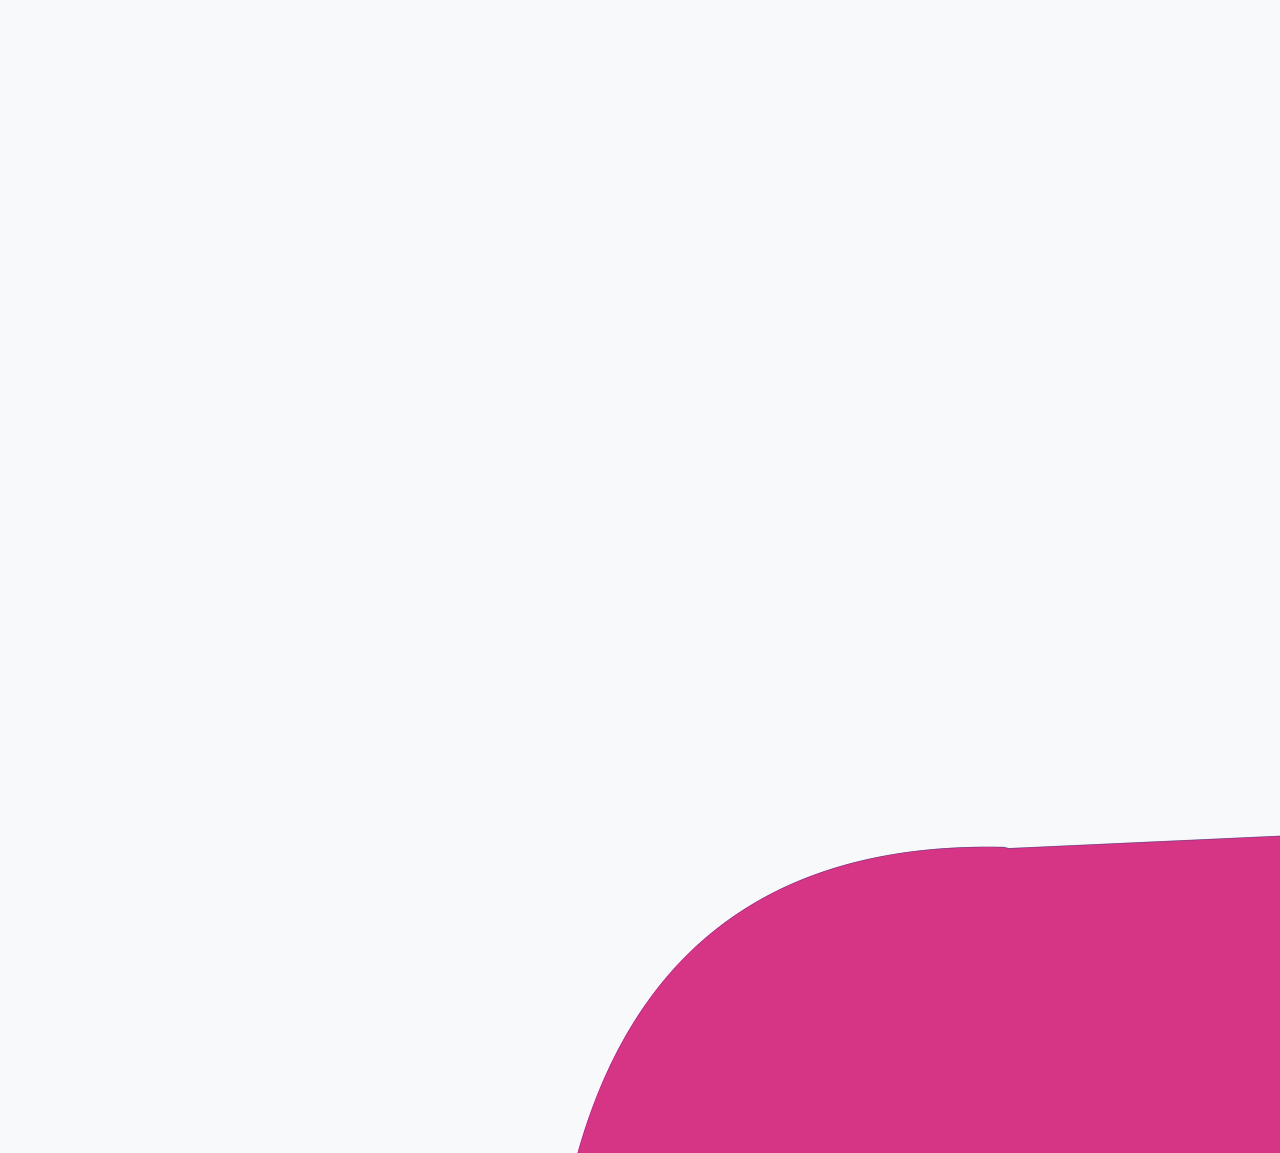
==== index.html @ 32a00dfa "Rename Landing.html to index.html" ====
<!DOCTYPE html>
<html lang="en">
<head>
    <meta charset="UTF-8">
    <meta name="viewport" content="width=device-width, initial-scale=1.0">
    <title>Portafolio</title>

    <!-- Link para bootstrap -->
    <link href="https://cdn.jsdelivr.net/npm/bootstrap@5.3.3/dist/css/bootstrap.min.css" rel="stylesheet" integrity="sha384-QWTKZyjpPEjISv5WaRU9OFeRpok6YctnYmDr5pNlyT2bRjXh0JMhjY6hW+ALEwIH" crossorigin="anonymous">
    
    <!-- Agrega el icono para la pestaña del navegador -->
    <link rel="icon" href="img/logo.png" type="image/x-icon">

    <!-- link al archivo css -->
    <link rel="stylesheet" href="style.css">

    <!-- tipografia de titulos -->
    <link rel="preconnect" href="https://fonts.googleapis.com">
    <link rel="preconnect" href="https://fonts.gstatic.com" crossorigin>
    <link href="https://fonts.googleapis.com/css2?family=Mochiy+Pop+One&display=swap" rel="stylesheet">

    <!-- tipografia de los textos -->
    <link rel="preconnect" href="https://fonts.googleapis.com">
    <link rel="preconnect" href="https://fonts.gstatic.com" crossorigin>
    <link href="https://fonts.googleapis.com/css2?family=Oswald:wght@200..700&display=swap" rel="stylesheet">

    <!-- icono -->
    <link rel="stylesheet" href="https://fonts.googleapis.com/css2?family=Material+Symbols+Outlined:opsz,wght,FILL,GRAD@24,400,0,0" /> 

</head>


<body>

    <header>

        <nav class="navbar navbar-expand-lg bg-body-tertiary fixed-top">
            <div class="container-fluid">
              <a class="navbar-brand" href="#">
                <img src="img/logo.png" alt="logo" class="logo">
                <h1>LaoArt</h1>
            </a>
              <button class="navbar-toggler" type="button" data-bs-toggle="collapse" data-bs-target="#navbarSupportedContent" aria-controls="navbarSupportedContent" aria-expanded="false" aria-label="Toggle navigation">
                <span class="navbar-toggler-icon"></span>
              </button>
              <div class="collapse navbar-collapse" id="navbarSupportedContent">

                <ul class="navbar-nav me-auto mb-2 mb-lg-0">
                  <li class="nav-item">
                    <a class="nav-link active text" aria-current="page" href="#">
                        Inicio
                    </a>
                  </li>
                  <li class="nav-item">
                    <a class="nav-link text" href="#">
                        Sobre mi
                    </a>
                  </li>
                  <li class="nav-item">
                    <a class="nav-link text" href="#">
                        Terminos y condiciones
                    </a>
                  </li>
                </ul>

                <form class="d-flex" role="search">
                  <input class="form-control me-2 text" type="search" placeholder="Buscar" aria-label="Search">
                  <button class="btn btn-outline-success " type="submit">
                    <span class="material-symbols-outlined">
                        youtube_searched_for
                        </span>
                  </button>
                </form>
              </div>
            </div>
          </nav>
    </header>

    
    <div class="container">

        <main>

          <section class="py-5 text-center container">
            <div class="row py-lg-5">
              <div class="col-lg-6 col-md-8 mx-auto">
                <h1 class="fw-light">ILUSTRACIÓN Y DISEÑO <br></h1>
                <p class="lead text-body-secondary text">
                  Mi nombre es Liz Aneth Ovalles (por eso es LaoArt jeje) y soy un ilustradora profesional. <br> <br>

                Mi pasión es principalmente la ilustración y creación de personajes pero tengo conocimientos en diseño gráfico y
                otros medios digitales. <br> <br>

                Si quieres colaborar o tienes alguna duda sobre mí o mi trabajo no dudes en contactarme! :)
                </p>
              </div>
            </div>
          </section>
        
          <div class="album py-5 ">
            <div class="container">
        
              <div class="row row-cols-1 row-cols-sm-2 row-cols-md-3 g-3">
                <div class="col">
                  <div class="card shadow-sm">
                    <img src="img/Comision pa juancito.png" alt="comision" class="bd-placeholder-img card-img-top" width="100%" height="225">
                    <div class="card-body">
                      <p class="card-text">
                        Esta fue una illustracion inspirada en la serie animada La Casa Buho, 
                        principalmente en el personaje El Coleccionista.</p>
                      <div class="d-flex justify-content-between align-items-center">
                        <div class="btn-group">
                          <button type="button" class="btn btn-sm btn-outline-secondary">Ver</button>
                        </div>
                      </div>
                    </div>
                  </div>
                </div>

                <div class="col">
                  <div class="card shadow-sm">
                    <img src="img/intro.png" alt="comision" class="bd-placeholder-img card-img-top" width="100%" height="225">
                    <div class="card-body">
                      <p class="card-text">
                        Este dibujo fue realizado para un concurso con tematica del videojuego 
                        League of Leguends
                      </p>
                      <div class="d-flex justify-content-between align-items-center">
                        <div class="btn-group">
                          <button type="button" class="btn btn-sm btn-outline-secondary">Ver</button>
                        </div>
                      </div>
                    </div>
                  </div>
                </div>

                <div class="col">
                  <div class="card shadow-sm">
                    <img src="img/img1.png" alt="comision" class="bd-placeholder-img card-img-top" width="100%" height="225">
                    <div class="card-body">
                      <p class="card-text">
                        Esta ilustración fue hecha con mucho amor para mi novio, el cual es muy fan de la serie One 
                        Piece, y la hice para su cumpleaños.
                      </p>
                      <div class="d-flex justify-content-between align-items-center">
                        <div class="btn-group">
                          <button type="button" class="btn btn-sm btn-outline-secondary">Ver</button>
                        </div>
                      </div>
                    </div>
                  </div>
                </div>
          </div>
        
        </main>


    <footer class="d-flex flex-wrap justify-content-between align-items-center py-3 my-4 border-top">
      <p class="col-md-4 mb-0 text-body-secondary">&copy; 2024 LaoArt</p>
  
      <a href="/" class="col-md-4 d-flex align-items-center justify-content-center mb-3 mb-md-0 me-md-auto link-body-emphasis text-decoration-none">
        <svg class="bi me-2" width="40" height="32"><use xlink:href="#bootstrap"/></svg>
      </a>
  
      <ul class="nav col-md-4 justify-content-end">
        <li class="nav-item"><a href="#" class="nav-link px-2 text-body-secondary">Liz Ovalles</a></li>
        <li class="nav-item"><a href="#" class="nav-link px-2 text-body-secondary">28.132.505</a></li>
      </ul>
    </footer>

     <!-- Scripts de Bootstrap (asegúrate de incluirlos al final del body) -->
     <script src="https://cdn.jsdelivr.net/npm/bootstrap@5.3.3/dist/js/bootstrap.bundle.min.js" integrity="sha384-YvpcrYf0tY3lHB60NNkmXc5s9fDVZLESaAA55NDzOxhy9GkcIdslK1eN7N6jIeHz" crossorigin="anonymous"></script>
</body>
</html>
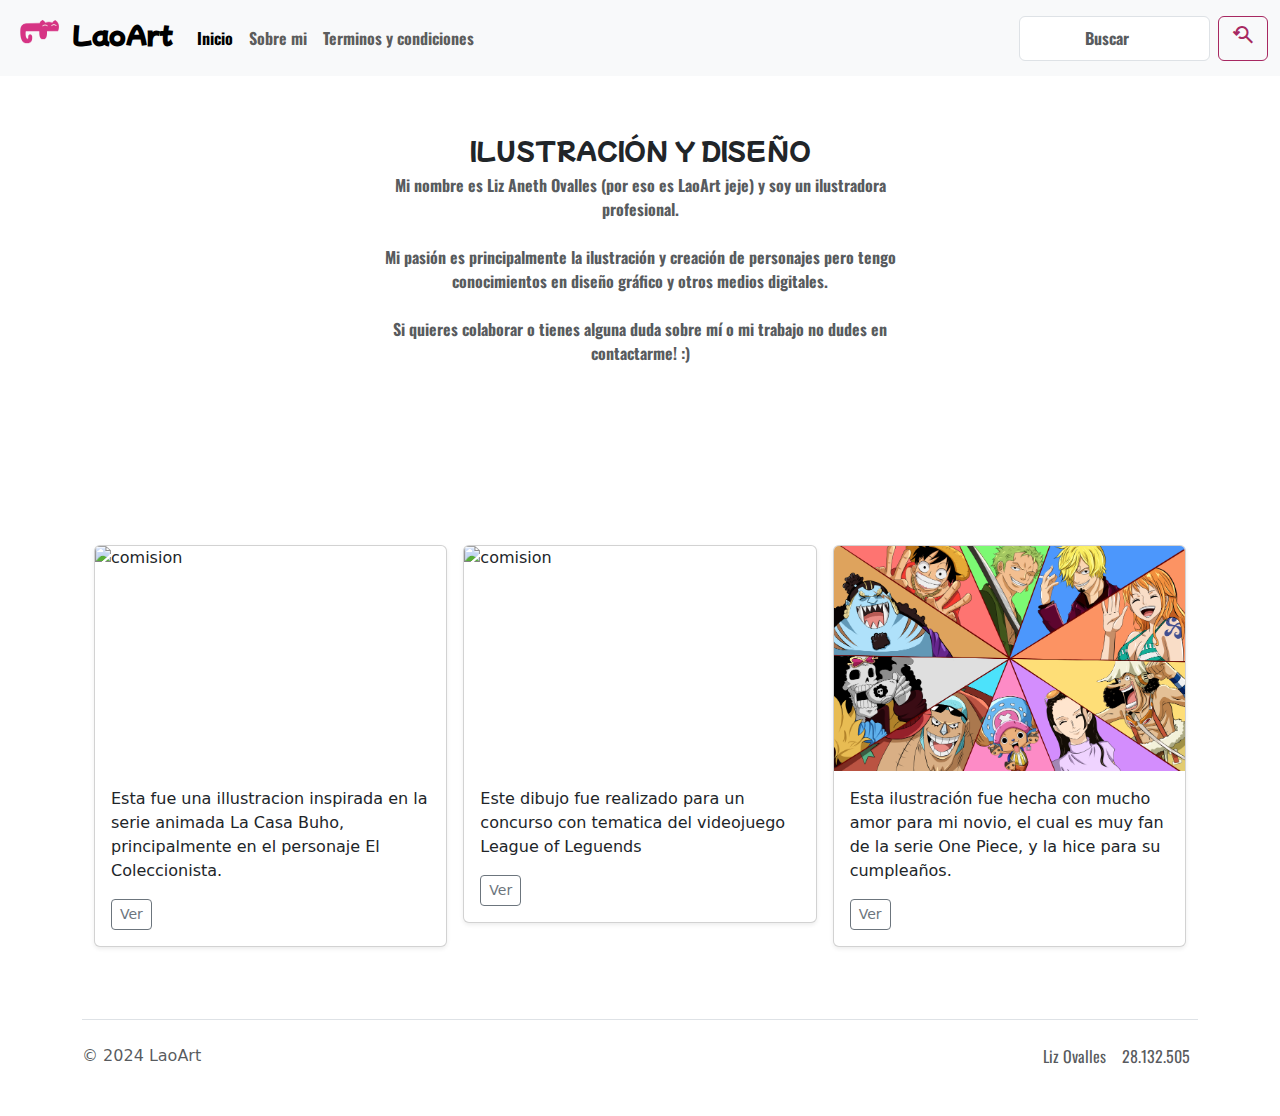
==== commit 3ab8ea23: "Update index.html" ====
--- a/index.html
+++ b/index.html
@@ -12,7 +12,7 @@
     <link rel="icon" href="img/logo.png" type="image/x-icon">
 
     <!-- link al archivo css -->
-    <link rel="stylesheet" href="style.css">
+    <link rel="stylesheet" href="style/style.css">
 
     <!-- tipografia de titulos -->
     <link rel="preconnect" href="https://fonts.googleapis.com">
--- a/style/style.css
+++ b/style/style.css
@@ -0,0 +1,83 @@
+body {
+  background-image: url('img/fondo.svg');
+}
+
+.principal {
+  margin-top: 5%;
+}
+
+.mochiy-pop one-regular {
+  font-family: "Mochiy Pop One", sans-serif;
+  font-weight: 400;
+  font-style: normal;
+}
+
+.oswald{
+  font-family: "Oswald", sans-serif;
+  font-optical-sizing: auto;
+  font-weight: 400;
+  font-style: normal;
+}
+  
+
+h1 {
+  font-family: "Mochiy Pop One", sans-serif;
+  font-size: 24px;
+  font-weight: bold;
+  text-align: center;
+}  
+
+h2 {
+  font-family: "Mochiy Pop One", sans-serif;
+  font-size: 24px;
+  font-weight: bold;
+  text-align: center;
+}
+
+.text {
+  font-family: "Oswald", sans-serif;
+  font-size: 16px;
+  font-weight: bold;
+  text-align: center;
+}  
+
+
+a {
+  font-family: "Oswald", sans-serif;
+  font-size: 16px;
+  font-weight: bold;
+  text-align: center;
+}  
+
+.logo {
+  width: 50px;
+  height: 50px;
+  margin-right: 10px;
+}
+
+.navbar-brand {
+  display: flex;
+  align-items: center; 
+}
+
+.btn-outline-success {
+  color: #a72861; 
+  border-color: #a72861; 
+}
+
+.btn-outline-success:hover {
+  background-color: #a72861; 
+  color: #fff; 
+}
+
+.album {
+  padding-top: 5px;
+}
+
+main {
+  margin-top: 40px; /* Puedes ajustar el valor según tus necesidades */
+}
+
+.album {
+  margin-top: 20px; /* Puedes ajustar el valor según tus necesidades */
+}
